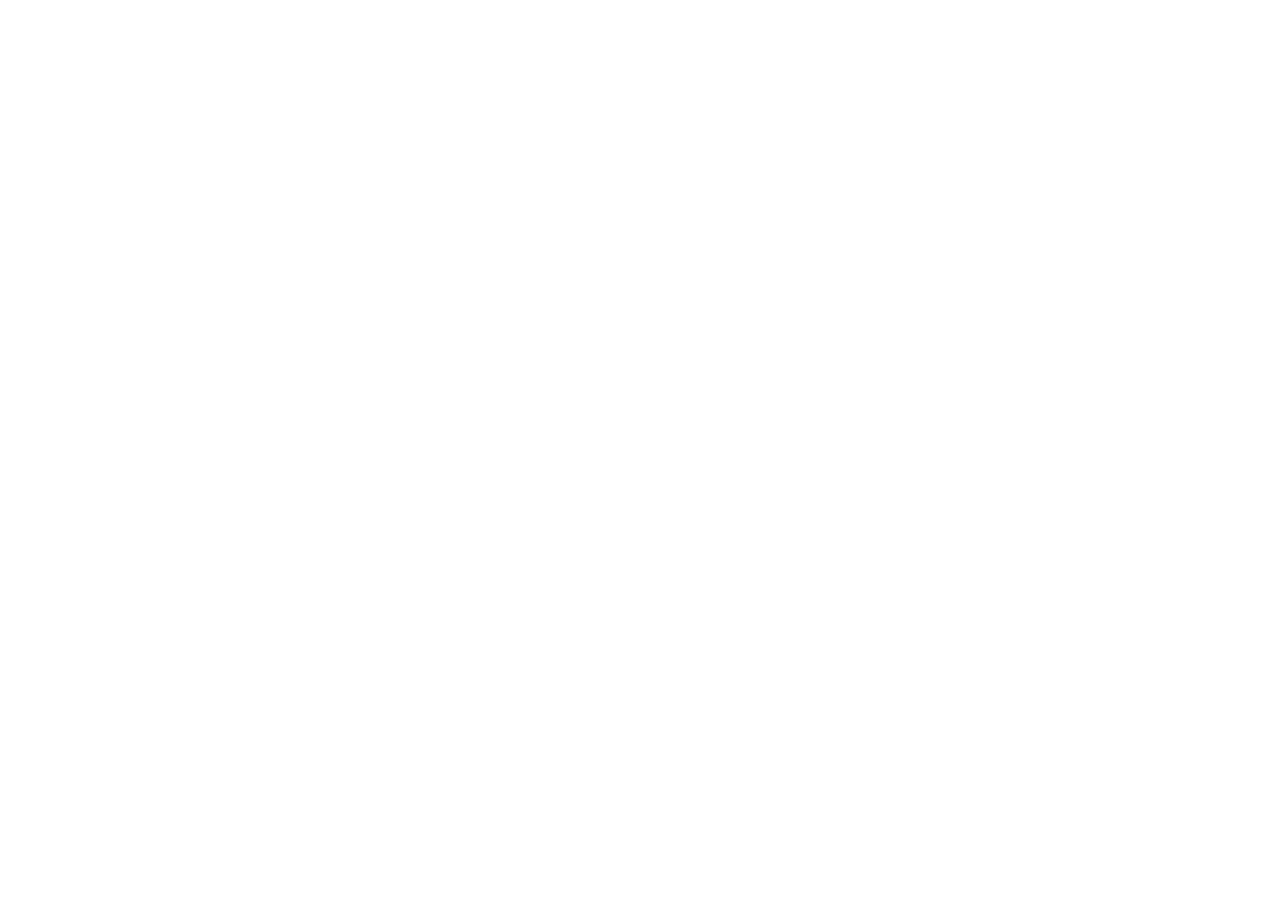
==== contact.html @ c481b27e "Added basic contact form." ====
<!DOCTYPE html>
<html lang="en">
  <head>
    <meta charset="utf-8">
    <meta http-equiv="X-UA-Compatible" content="IE=edge">
    <meta name="viewport" content="width=device-width, initial-scale=1">
    <title>FIXX Conference</title>
    <link href="css/bootstrap.min.css" rel="stylesheet">
    <!--[if lt IE 9]>
      <script src="https://oss.maxcdn.com/html5shiv/3.7.2/html5shiv.min.js"></script>
      <script src="https://oss.maxcdn.com/respond/1.4.2/respond.min.js"></script>
    <![endif]-->
  </head>
  <body>

    <!--
      View form:
      https://docs.google.com/forms/d/1k3V9p6E6ggaoVz-nZGejZFVkVdE51RnJskNzirJ1hJk/viewform?usp=send_form
    -->
    <iframe src="https://docs.google.com/forms/d/1k3V9p6E6ggaoVz-nZGejZFVkVdE51RnJskNzirJ1hJk/viewform?embedded=true" width="760" height="500" frameborder="0" marginheight="0" marginwidth="0">Loading...</iframe>

    <script src="https://ajax.googleapis.com/ajax/libs/jquery/1.11.3/jquery.min.js"></script>
    <script src="js/bootstrap.min.js"></script>
  </body>
</html>
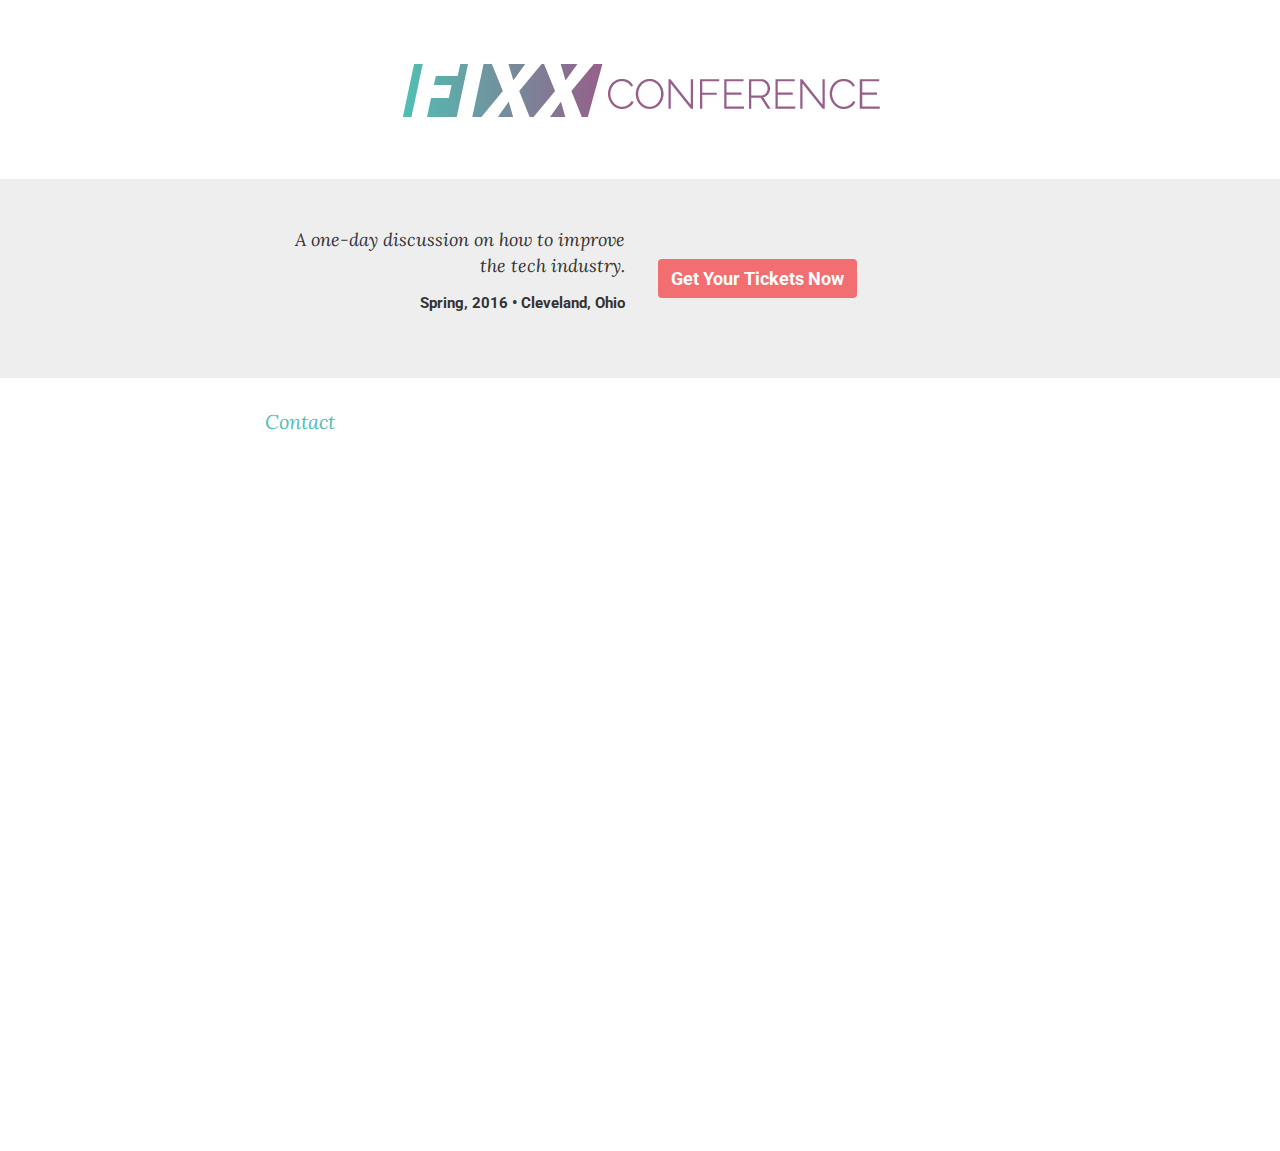
==== commit 5c7e3a5a: "Styling on the contact page." ====
--- a/contact.html
+++ b/contact.html
@@ -4,20 +4,59 @@
     <meta charset="utf-8">
     <meta http-equiv="X-UA-Compatible" content="IE=edge">
     <meta name="viewport" content="width=device-width, initial-scale=1">
-    <title>FIXX Conference</title>
+    <title>FIXX Conference - Contact</title>
     <link href="css/bootstrap.min.css" rel="stylesheet">
+    <link href="css/bootstrap-theme.min.css" rel="stylesheet">
+    <link href="css/style.css" rel="stylesheet">
+    <link href='https://fonts.googleapis.com/css?family=Lora:400,400italic|Roboto:400,700' rel='stylesheet' type='text/css'>
     <!--[if lt IE 9]>
       <script src="https://oss.maxcdn.com/html5shiv/3.7.2/html5shiv.min.js"></script>
       <script src="https://oss.maxcdn.com/respond/1.4.2/respond.min.js"></script>
-    <![endif]-->
+      <![endif]-->
   </head>
   <body>
+    <div class="container">
+      <div class="row">
+        <div class="col-md-8 col-md-offset-2">
+          <img src="images/FIXXLogo.png" alt="FIXX Conference logo" class="center-block img-responsive logo">
+        </div>
+      </div>
+    </div>
 
-    <!--
-      View form:
-      https://docs.google.com/forms/d/1k3V9p6E6ggaoVz-nZGejZFVkVdE51RnJskNzirJ1hJk/viewform?usp=send_form
-    -->
-    <iframe src="https://docs.google.com/forms/d/1k3V9p6E6ggaoVz-nZGejZFVkVdE51RnJskNzirJ1hJk/viewform?embedded=true" width="760" height="500" frameborder="0" marginheight="0" marginwidth="0">Loading...</iframe>
+    <div class="jumbotron">
+      <div class="container">
+        <div class="row">
+          <div class="col-md-4 col-md-offset-2 vcenter">
+            <p class="header-text">A one-day discussion on how to improve the tech industry.</p>
+            <p class="header-subtext">Spring, 2016 &#8226; Cleveland, Ohio</p>
+          </div>
+          <div class="col-md-4 vcenter">
+            <button type="button" class="btn btn-fixx">Get Your Tickets Now</button>
+          </div>
+        </div>
+      </div>
+    </div>
+
+    <div class="container">
+      <div class="row">
+        <div class="col-md-4 col-md-offset-2">
+          <p class="section-header">Contact</p>
+
+          <!--
+            View form:
+            https://docs.google.com/forms/d/1k3V9p6E6ggaoVz-nZGejZFVkVdE51RnJskNzirJ1hJk/viewform?usp=send_form
+          -->
+          <iframe
+             src="https://docs.google.com/forms/d/1k3V9p6E6ggaoVz-nZGejZFVkVdE51RnJskNzirJ1hJk/viewform?embedded=true"
+             width="760"
+             height="700"
+             frameborder="0"
+             marginheight="0"
+             marginwidth="0">Loading...</iframe>
+        </div>
+      </div>
+
+    </div>
 
     <script src="https://ajax.googleapis.com/ajax/libs/jquery/1.11.3/jquery.min.js"></script>
     <script src="js/bootstrap.min.js"></script>
--- a/css/style.css
+++ b/css/style.css
@@ -0,0 +1,46 @@
+body {
+	font-family: Roboto, Helvetica, Arial, sans-serif;
+}
+
+.logo {
+	margin-top: 50px;
+	margin-bottom: 50px;
+}
+
+.vcenter {
+    display: inline-block;
+    vertical-align: middle;
+    float: none;
+}
+
+.jumbotron p {
+	text-align: right;
+}
+
+.jumbotron p.header-text {
+	font-family: Lora;
+	font-style: italic;
+	font-size: 18px;
+}
+
+.jumbotron p.header-subtext {
+	font-family: Roboto, Helvetica, Arial, sans-serif;
+	font-weight: 700;
+	font-size: 15px;
+	margin-top: 0;
+}
+
+.btn-fixx {
+	background-color: #f36e71;
+	color: #fff;
+	font-family: Roboto;
+	font-weight: 700;
+	font-size: 18px;
+}
+
+.section-header {
+	font-family: Lora;
+	font-style: italic;
+	font-size: 20px;
+	color: #53beb4;
+}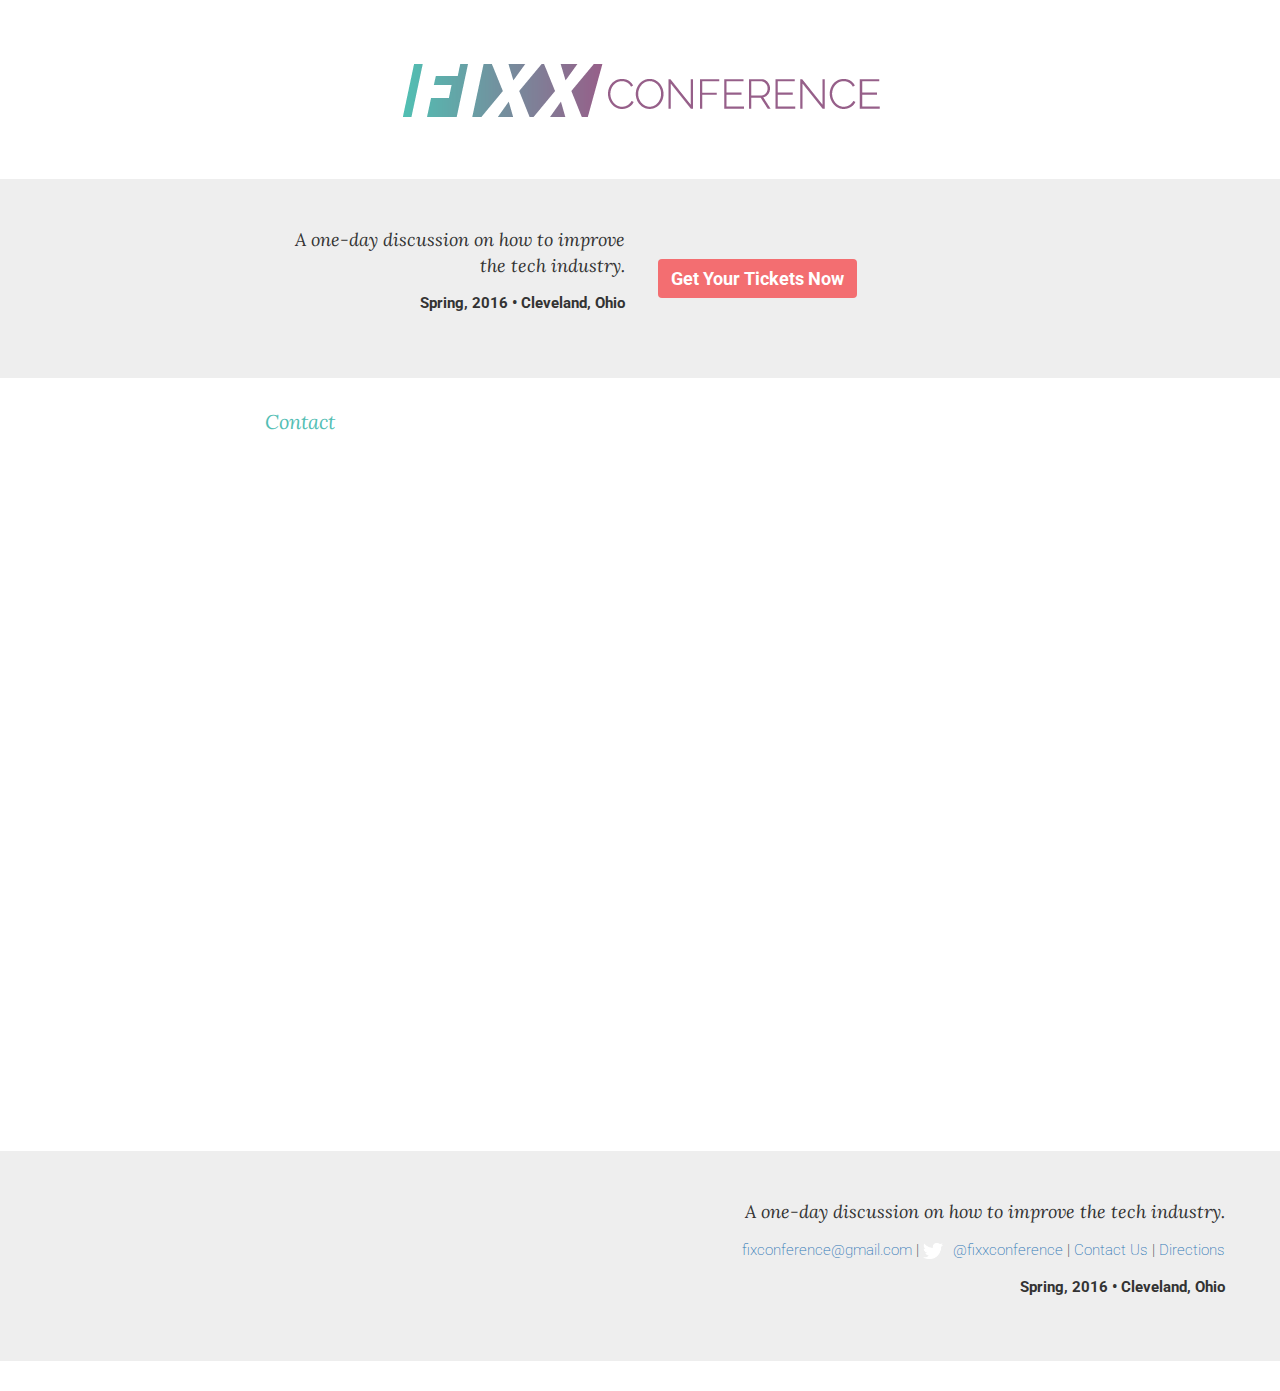
==== commit 55cdad9e: "Began working on page footer." ====
--- a/contact.html
+++ b/contact.html
@@ -55,7 +55,25 @@
              marginwidth="0">Loading...</iframe>
         </div>
       </div>
+    </div>
 
+    <div class="jumbotron">
+      <div class="container">
+        <div class="row">
+          <p class="header-text">A one-day discussion on how to improve the tech industry.</p>
+          <p class="header-normal">
+          <a href="mailto:fixconference@gmail.com">fixconference@gmail.com</a>
+          |
+          <img alt="Twitter logo white" class="twitter-logo-small" src="/images/twitter-logo-white.png">
+          <a href="https://twitter.com/fixxconference">@fixxconference</a>
+          |
+          <a href="/contact.html">Contact Us</a>
+          |
+          <a href="/map.html">Directions</a>
+          </p>
+          <p class="header-subtext">Spring, 2016 &#8226; Cleveland, Ohio</p>
+        </div>
+      </div>
     </div>
 
     <script src="https://ajax.googleapis.com/ajax/libs/jquery/1.11.3/jquery.min.js"></script>
--- a/css/style.css
+++ b/css/style.css
@@ -30,6 +30,12 @@
 	margin-top: 0;
 }
 
+.jumbotron p.header-normal {
+	font-family: Roboto, Helvetica, Arial, sans-serif;
+	font-size: 15px;
+	margin-top: 0;
+}
+
 .btn-fixx {
 	background-color: #f36e71;
 	color: #fff;
@@ -43,4 +49,9 @@
 	font-style: italic;
 	font-size: 20px;
 	color: #53beb4;
-}+}
+
+.twitter-logo-small {
+  width: 20px;
+  margin-right: 6px;
+}
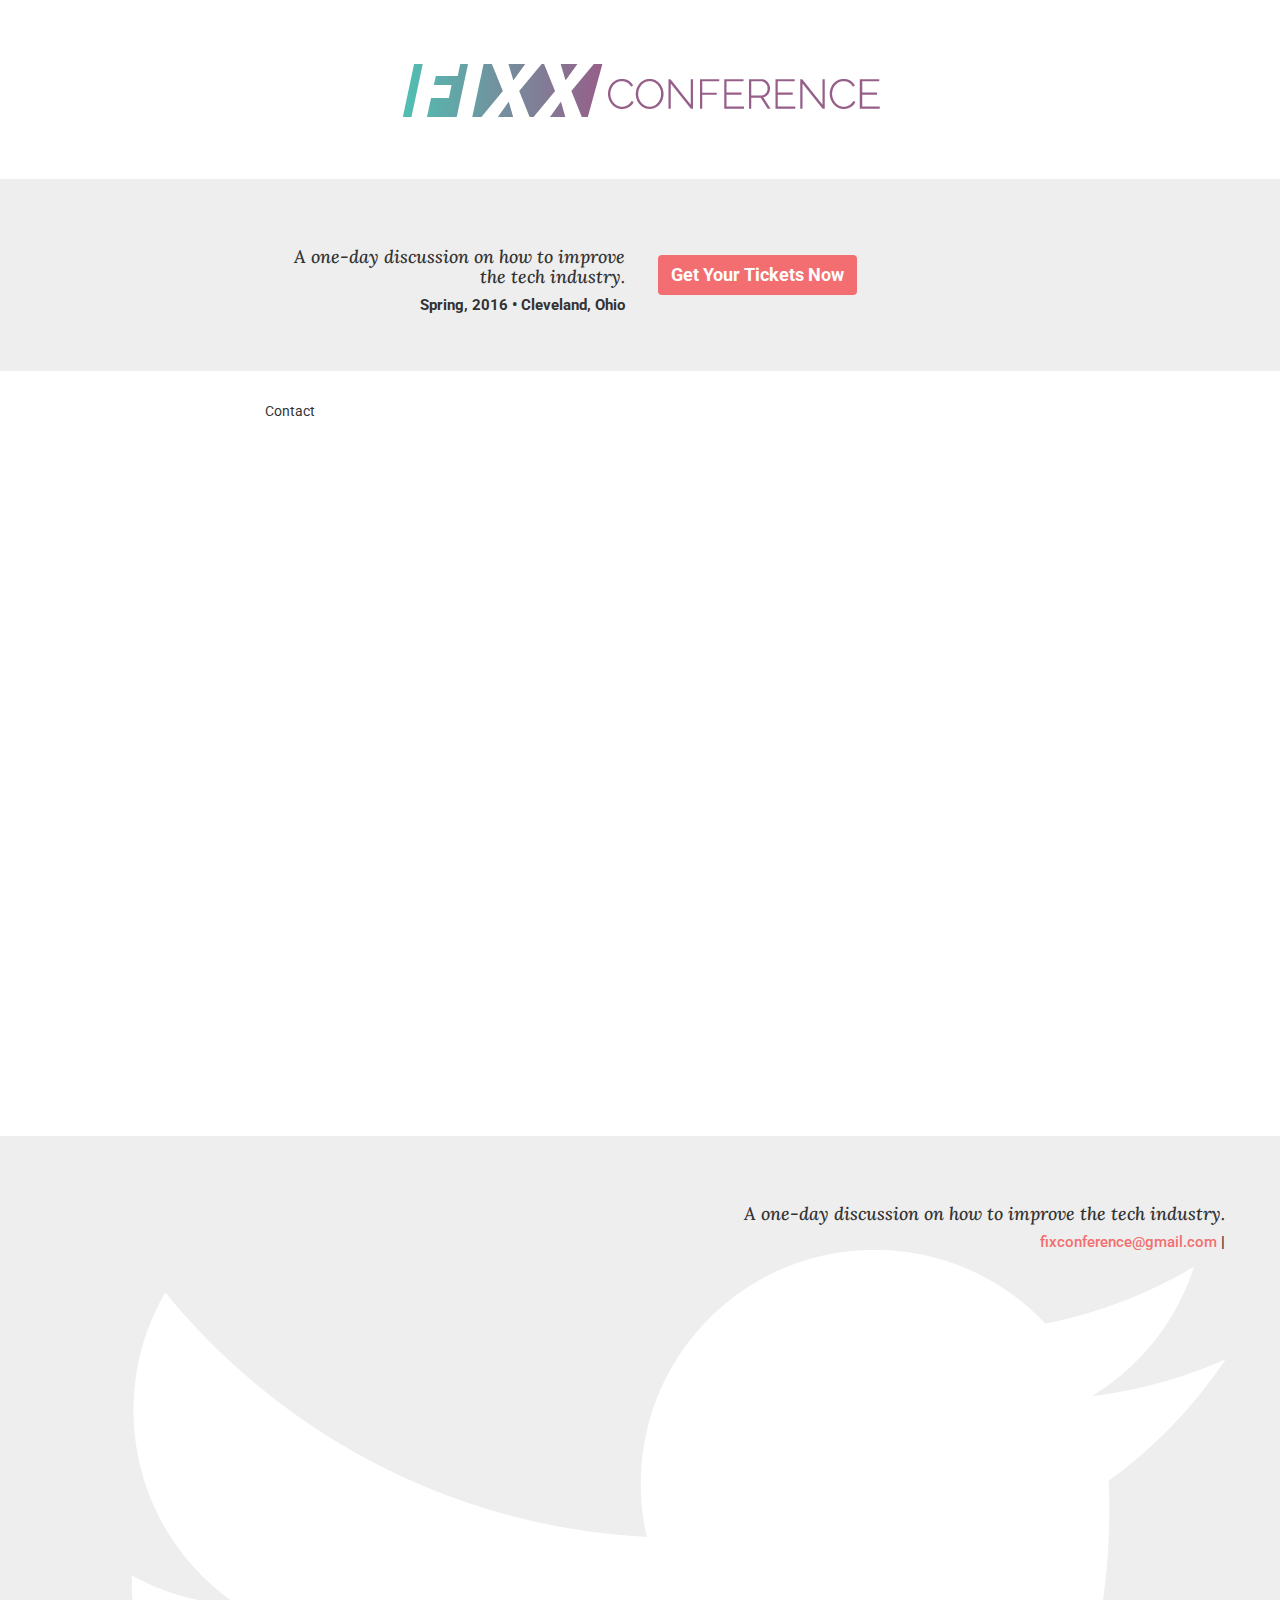
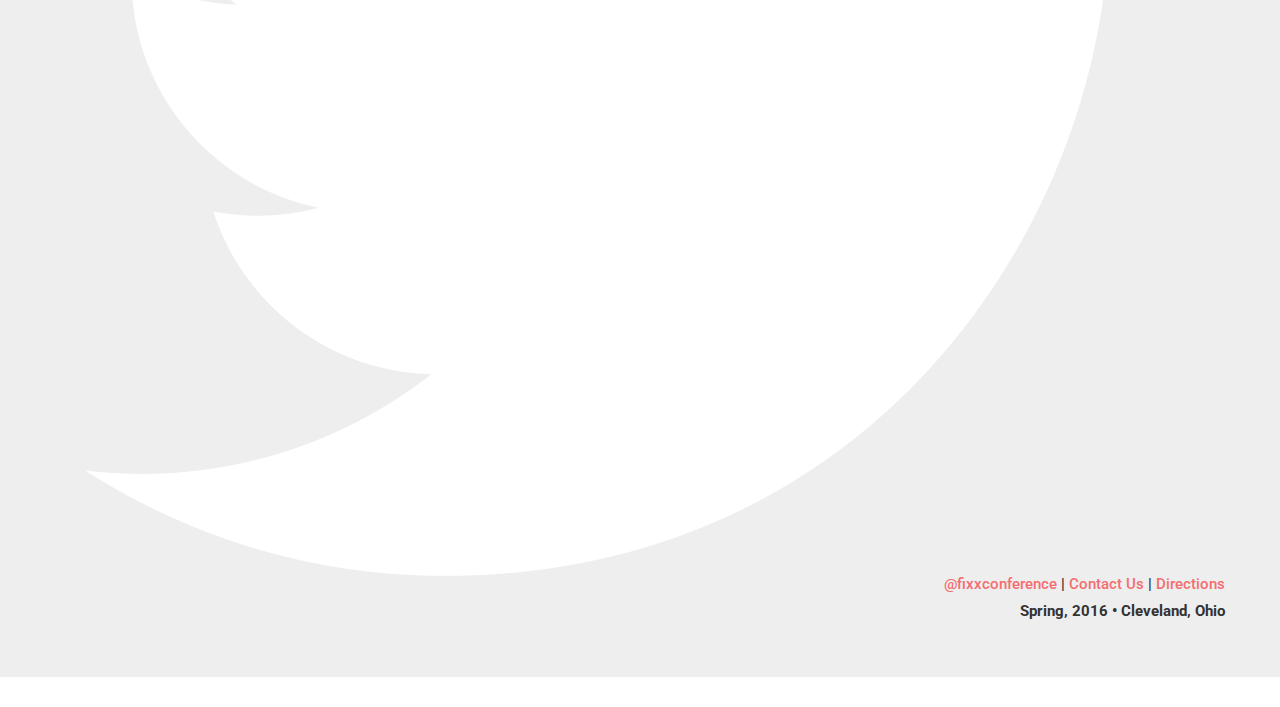
==== commit 99ee6f83: "Fixed bad merge." ====
--- a/contact.html
+++ b/contact.html
@@ -27,8 +27,8 @@
       <div class="container">
         <div class="row">
           <div class="col-md-4 col-md-offset-2 vcenter">
-            <p class="header-text">A one-day discussion on how to improve the tech industry.</p>
-            <p class="header-subtext">Spring, 2016 &#8226; Cleveland, Ohio</p>
+            <h1>A one-day discussion on how to improve the tech industry.</h1>
+            <h2>Spring, 2016 &#8226; Cleveland, Ohio</h2>
           </div>
           <div class="col-md-4 vcenter">
             <button type="button" class="btn btn-fixx">Get Your Tickets Now</button>
@@ -60,18 +60,18 @@
     <div class="jumbotron">
       <div class="container">
         <div class="row">
-          <p class="header-text">A one-day discussion on how to improve the tech industry.</p>
-          <p class="header-normal">
-          <a href="mailto:fixconference@gmail.com">fixconference@gmail.com</a>
-          |
-          <img alt="Twitter logo white" class="twitter-logo-small" src="/images/twitter-logo-white.png">
-          <a href="https://twitter.com/fixxconference">@fixxconference</a>
-          |
-          <a href="/contact.html">Contact Us</a>
-          |
-          <a href="/map.html">Directions</a>
-          </p>
-          <p class="header-subtext">Spring, 2016 &#8226; Cleveland, Ohio</p>
+          <h1>A one-day discussion on how to improve the tech industry.</h1>
+          <h5>
+            <a href="mailto:fixconference@gmail.com">fixconference@gmail.com</a>
+            |
+            <img alt="Twitter logo white" class="twitter-logo-small" src="/images/twitter-logo-white.png">
+            <a href="https://twitter.com/fixxconference">@fixxconference</a>
+            |
+            <a href="/contact.html">Contact Us</a>
+            |
+            <a href="/map.html">Directions</a>
+          </h5>
+          <h2>Spring, 2016 &#8226; Cleveland, Ohio</h2>
         </div>
       </div>
     </div>
--- a/css/style.css
+++ b/css/style.css
@@ -1,6 +1,52 @@
 body {
 	font-family: Roboto, Helvetica, Arial, sans-serif;
 }
+
+h1, .jumbotron h1 {
+	font-family: Lora;
+	font-style: italic;
+	font-size: 18px;
+	text-align: right;
+}
+
+h2 {
+	font-family: Roboto, Helvetica, Arial, sans-serif;
+	font-weight: 700;
+	font-size: 15px;
+	margin-top: 0;
+	text-align: right;
+}
+
+h3 {
+	font-family: Lora;
+	font-style: italic;
+	font-size: 20px;
+	color: #53beb4;
+	margin: 0 0 15px 0;
+	line-height: 1.4em;
+}
+
+h4 {
+	color: #474747;
+	font-family: Lora;
+	font-style: italic;
+	font-size: 16px;
+	margin: 0 0 10px 0;
+	line-height: 1.4em;
+}
+
+h5 {
+	font-family: Roboto, Helvetica, Arial, sans-serif;
+	font-size: 15px;
+	margin-top: 0;
+	text-align: right;
+}
+
+a:link { text-decoration: none; color: #f36e71; }
+a:hover { text-decoration: none; color: #cd5e61; }
+a:visited { text-decoration: none; color: #f36e71; }
+a:active { text-decoration: none; color: #f36e71; }
+
 
 .logo {
 	margin-top: 50px;
@@ -13,29 +59,6 @@
     float: none;
 }
 
-.jumbotron p {
-	text-align: right;
-}
-
-.jumbotron p.header-text {
-	font-family: Lora;
-	font-style: italic;
-	font-size: 18px;
-}
-
-.jumbotron p.header-subtext {
-	font-family: Roboto, Helvetica, Arial, sans-serif;
-	font-weight: 700;
-	font-size: 15px;
-	margin-top: 0;
-}
-
-.jumbotron p.header-normal {
-	font-family: Roboto, Helvetica, Arial, sans-serif;
-	font-size: 15px;
-	margin-top: 0;
-}
-
 .btn-fixx {
 	background-color: #f36e71;
 	color: #fff;
@@ -44,14 +67,8 @@
 	font-size: 18px;
 }
 
-.section-header {
-	font-family: Lora;
-	font-style: italic;
-	font-size: 20px;
-	color: #53beb4;
+.mailing-list-container {
+	background: #e6e6e6;
+	margin: 15px 0 15px 0;
+	padding: 20px;
 }
-
-.twitter-logo-small {
-  width: 20px;
-  margin-right: 6px;
-}
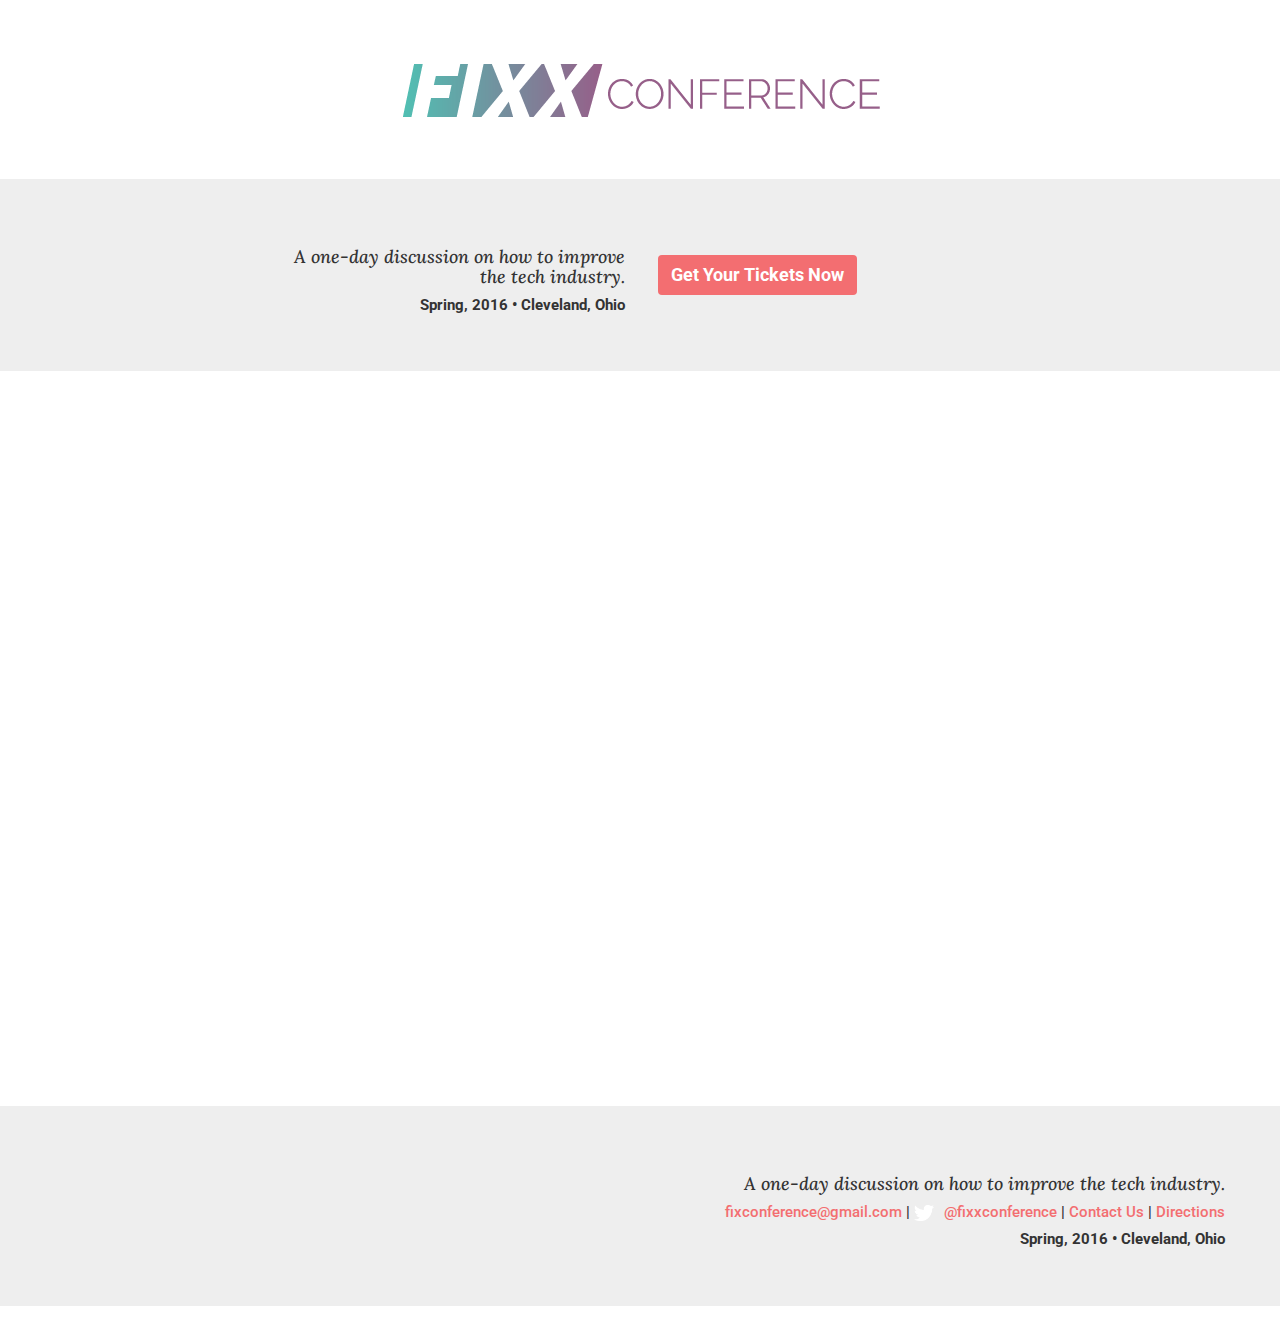
==== commit 3d5fe077: "Updated map and contact page." ====
--- a/contact.html
+++ b/contact.html
@@ -40,7 +40,6 @@
     <div class="container">
       <div class="row">
         <div class="col-md-4 col-md-offset-2">
-          <p class="section-header">Contact</p>
 
           <!--
             View form:
--- a/css/style.css
+++ b/css/style.css
@@ -72,3 +72,8 @@
 	margin: 15px 0 15px 0;
 	padding: 20px;
 }
+
+.twitter-logo-small {
+  width: 20px;
+  margin-right: 6px;
+}
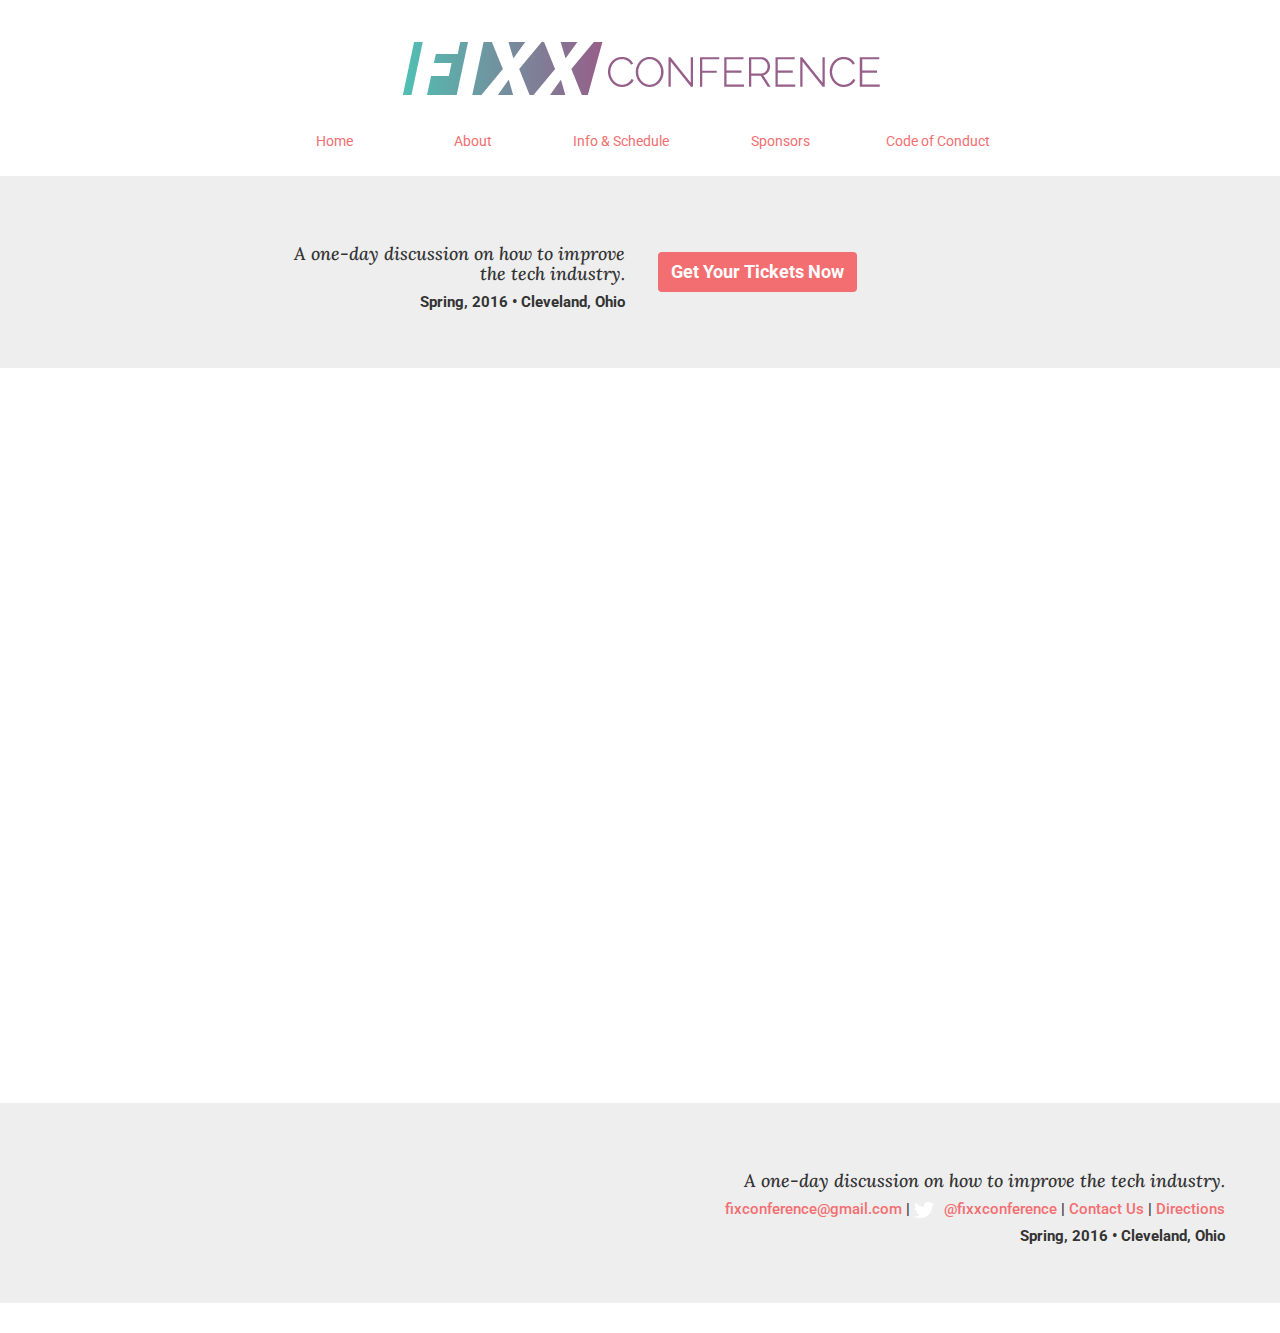
==== commit 426e82ba: "Updated header and footer." ====
--- a/contact.html
+++ b/contact.html
@@ -21,6 +21,19 @@
           <img src="images/FIXXLogo.png" alt="FIXX Conference logo" class="center-block img-responsive logo">
         </div>
       </div>
+
+      <div class="row">
+        <div class="col-md-8 col-md-offset-2">
+          <ul class="nav nav-justified">
+            <li><a href="#home">Home</a></li>
+            <li><a href="#about">About</a></li>
+            <li><a href="#info">Info &amp; Schedule</a></li>
+            <li><a href="#sponsors">Sponsors</a></li>
+            <li><a href="#code">Code of Conduct</a></li>
+          </ul>
+        </div>
+      </div>
+
     </div>
 
     <div class="jumbotron">
--- a/css/style.css
+++ b/css/style.css
@@ -47,10 +47,17 @@
 a:visited { text-decoration: none; color: #f36e71; }
 a:active { text-decoration: none; color: #f36e71; }
 
+.nav {
+	margin: 0 0 15px 0;
+}
+
+.nav-justified > li > a, 
+.nav-justified > li > a:hover, 
+.nav-justified > li > a:focus { background: transparent;}
 
 .logo {
-	margin-top: 50px;
-	margin-bottom: 50px;
+	margin-top: 2em;
+	margin-bottom: 1em;
 }
 
 .vcenter {
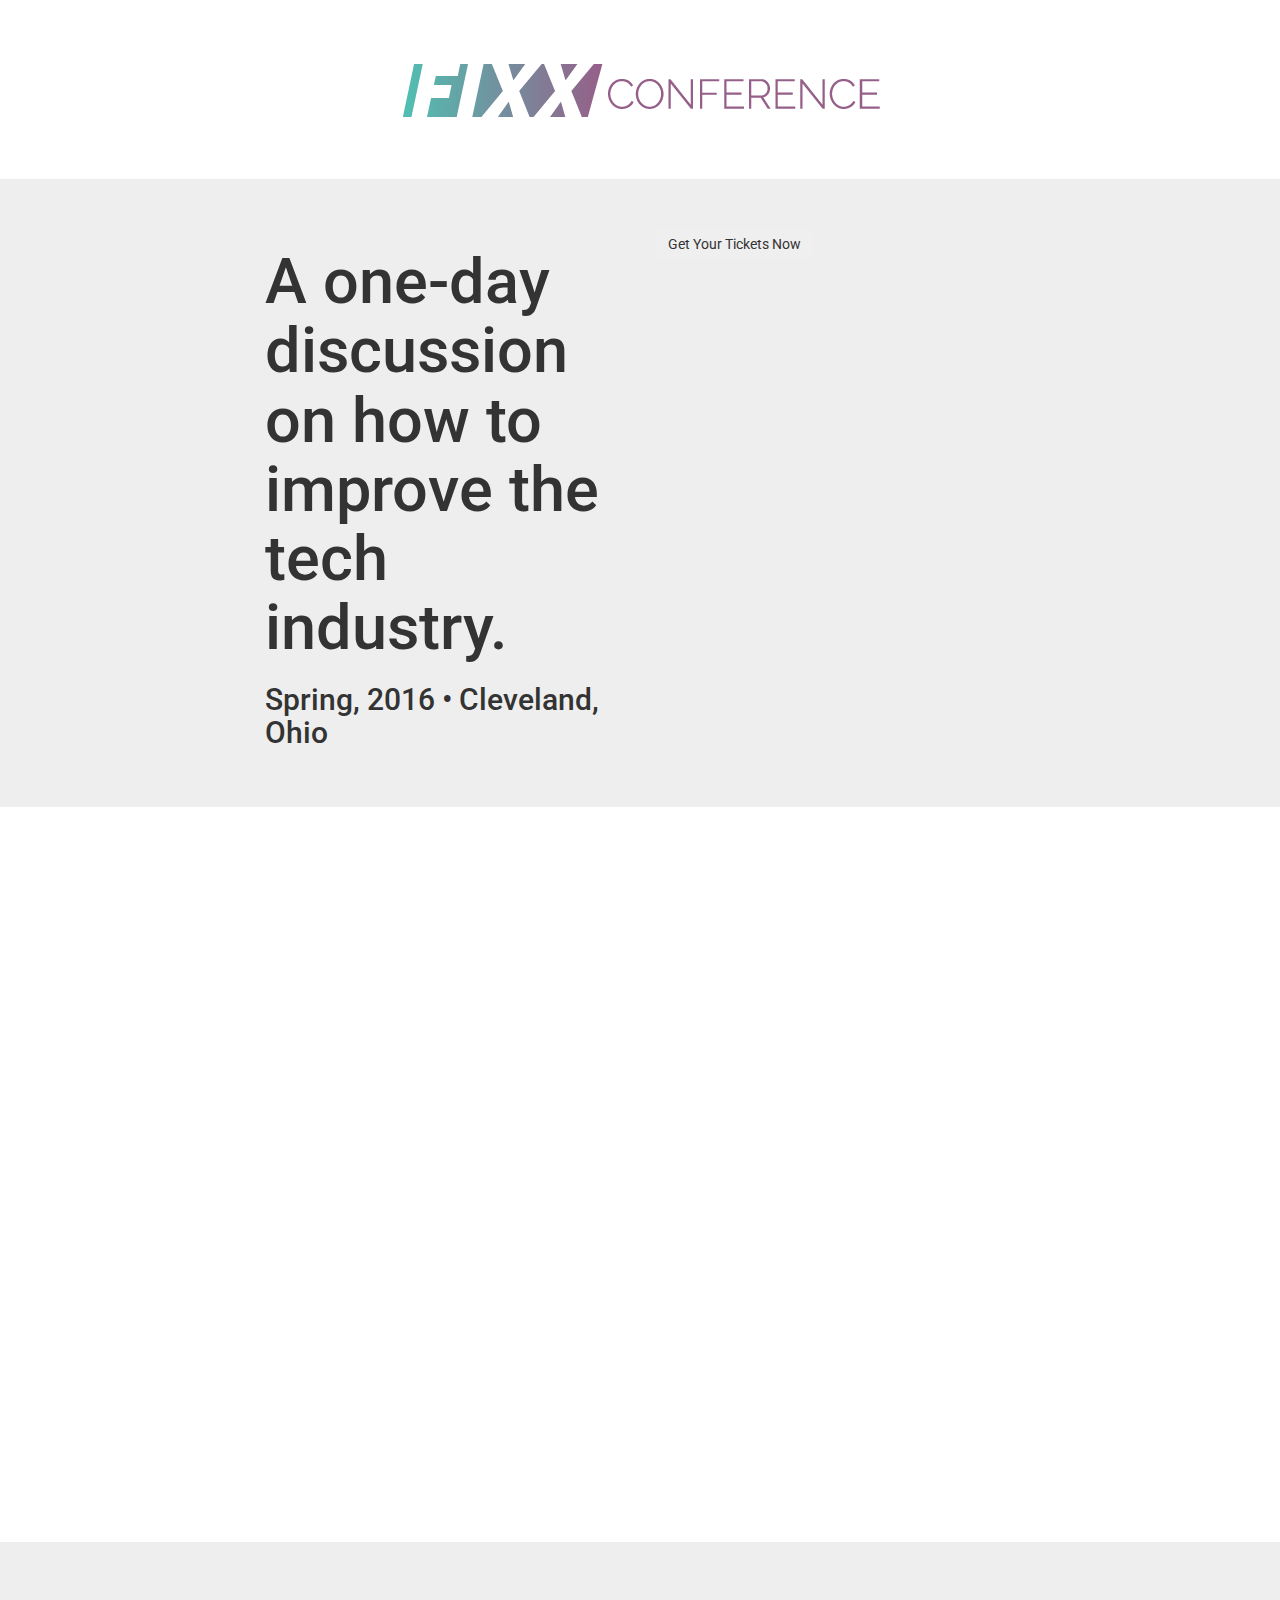
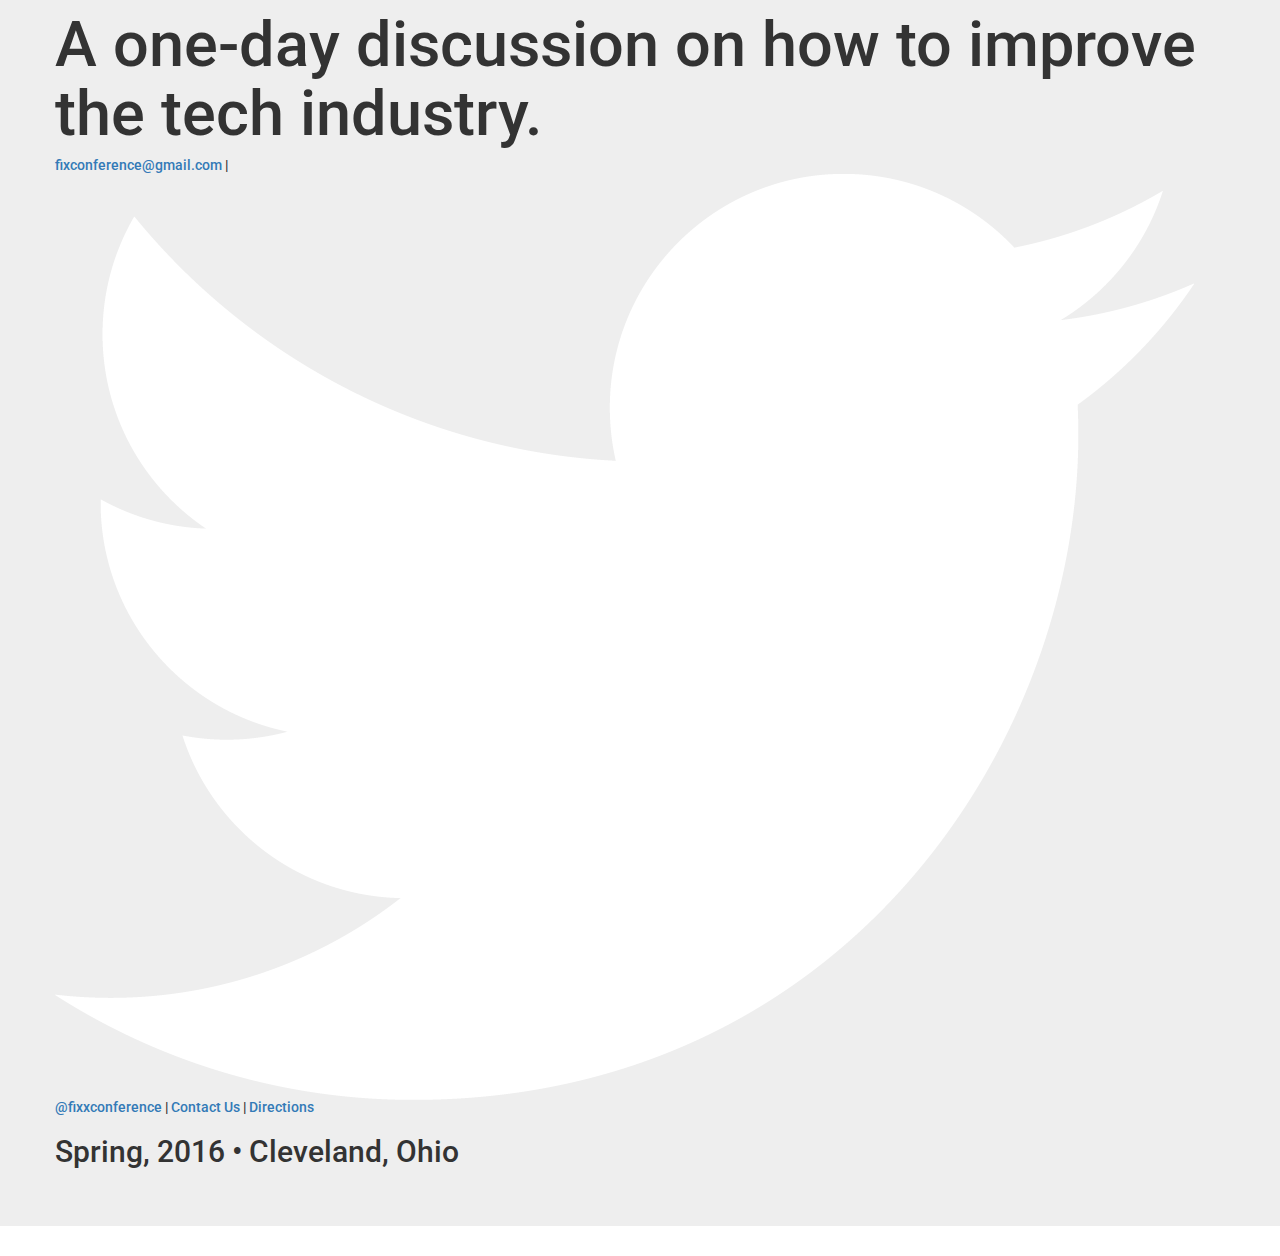
==== commit e936d962: "add speakers" ====
--- a/contact.html
+++ b/contact.html
@@ -21,19 +21,6 @@
           <img src="images/FIXXLogo.png" alt="FIXX Conference logo" class="center-block img-responsive logo">
         </div>
       </div>
-
-      <div class="row">
-        <div class="col-md-8 col-md-offset-2">
-          <ul class="nav nav-justified">
-            <li><a href="#home">Home</a></li>
-            <li><a href="#about">About</a></li>
-            <li><a href="#info">Info &amp; Schedule</a></li>
-            <li><a href="#sponsors">Sponsors</a></li>
-            <li><a href="#code">Code of Conduct</a></li>
-          </ul>
-        </div>
-      </div>
-
     </div>
 
     <div class="jumbotron">
--- a/css/style.css
+++ b/css/style.css
@@ -1,6 +1,27 @@
 body {
 	font-family: Roboto, Helvetica, Arial, sans-serif;
 }
+
+h4 {
+	color: #474747;
+	font-family: Lora;
+	font-style: italic;
+	font-size: 16px;
+	margin: 0 0 10px 0;
+	line-height: 1.4em;
+}
+
+h4.speaker_name {
+	color: #f36e71;
+}
+
+img.speaker_image {
+	width: 100%;
+}
+
+.logo {
+	margin-top: 50px;
+	margin-bottom: 50px;
 
 h1, .jumbotron h1 {
 	font-family: Lora;
@@ -26,14 +47,6 @@
 	line-height: 1.4em;
 }
 
-h4 {
-	color: #474747;
-	font-family: Lora;
-	font-style: italic;
-	font-size: 16px;
-	margin: 0 0 10px 0;
-	line-height: 1.4em;
-}
 
 h5 {
 	font-family: Roboto, Helvetica, Arial, sans-serif;
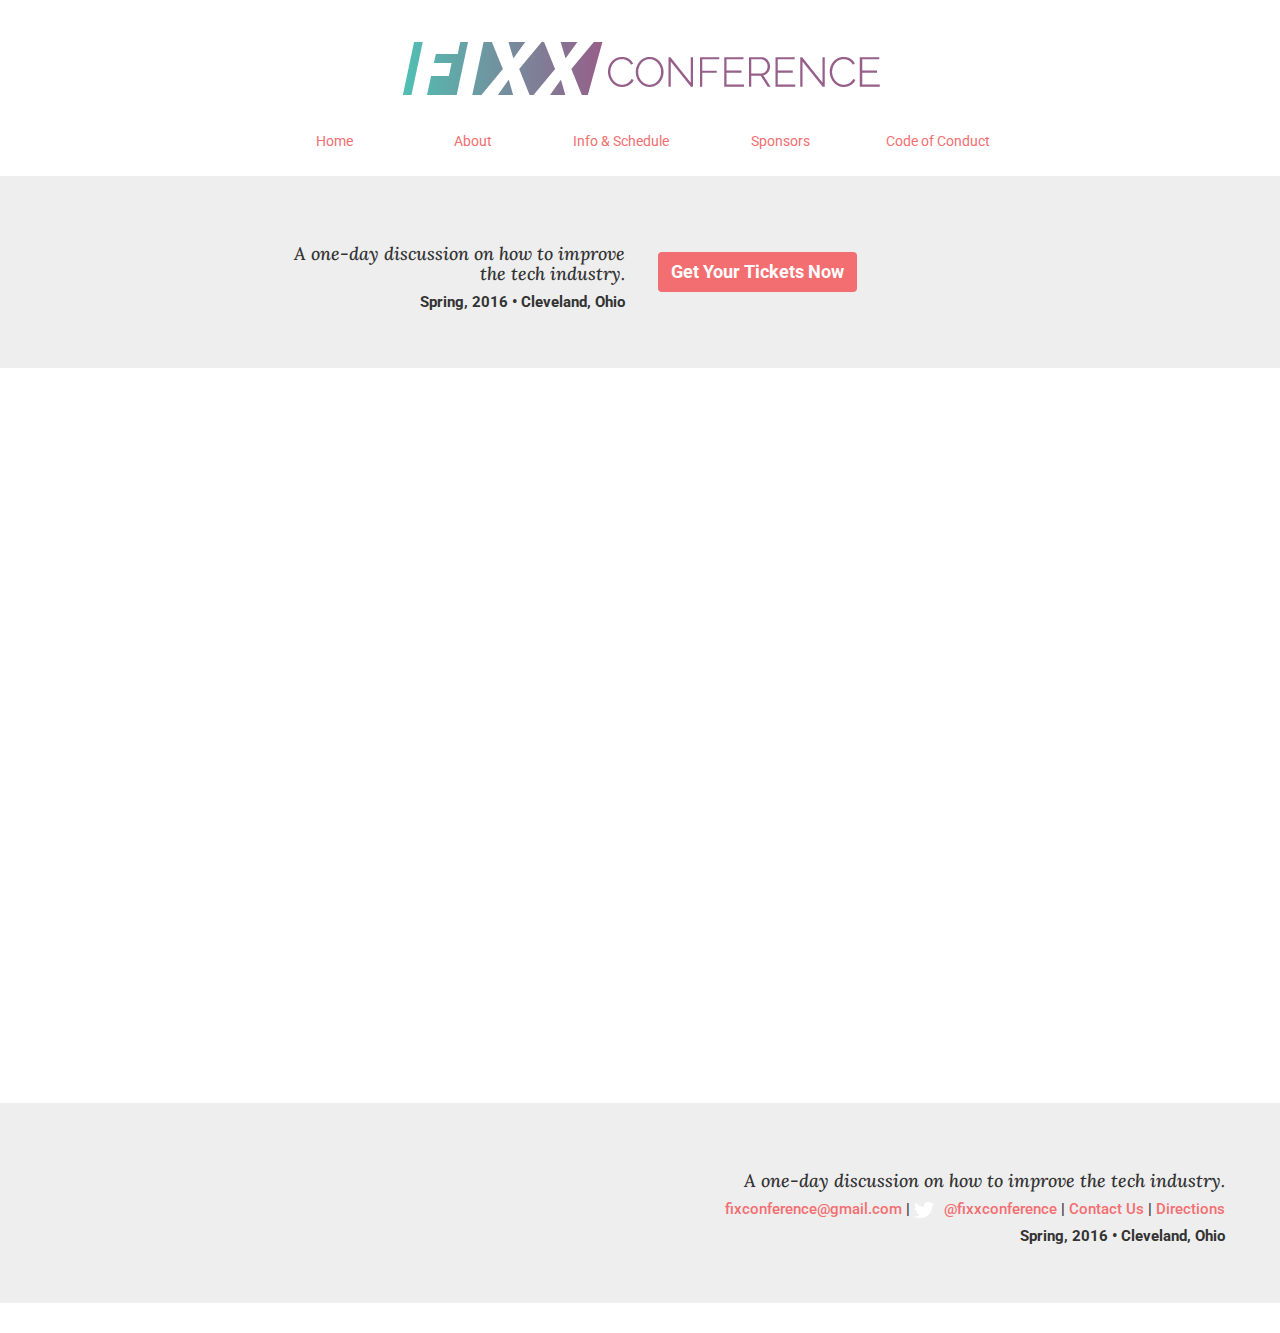
==== commit 6eb00068: "Merge 426e82ba1a6a830b06c34352f12ca1ef7f31a803 into 36ab35c61e0c648679395c7bc452c8ddd8d8c678" ====
--- a/contact.html
+++ b/contact.html
@@ -21,6 +21,19 @@
           <img src="images/FIXXLogo.png" alt="FIXX Conference logo" class="center-block img-responsive logo">
         </div>
       </div>
+
+      <div class="row">
+        <div class="col-md-8 col-md-offset-2">
+          <ul class="nav nav-justified">
+            <li><a href="#home">Home</a></li>
+            <li><a href="#about">About</a></li>
+            <li><a href="#info">Info &amp; Schedule</a></li>
+            <li><a href="#sponsors">Sponsors</a></li>
+            <li><a href="#code">Code of Conduct</a></li>
+          </ul>
+        </div>
+      </div>
+
     </div>
 
     <div class="jumbotron">
--- a/css/style.css
+++ b/css/style.css
@@ -22,6 +22,7 @@
 .logo {
 	margin-top: 50px;
 	margin-bottom: 50px;
+}
 
 h1, .jumbotron h1 {
 	font-family: Lora;
@@ -93,6 +94,24 @@
 	padding: 20px;
 }
 
+.directions, .sponsors, .contact-footer, .schedule {
+	margin-top: 30px;
+}
+
+.google-maps {
+        position: relative;
+        /*padding-bottom: 20%; // This is the aspect ratio */
+        height: 250px;
+        overflow: hidden;
+    }
+    .google-maps iframe {
+        position: absolute;
+        top: 0;
+        left: 10px;
+        width: 100% !important;
+        height: 200px !important;
+    }
+
 .twitter-logo-small {
   width: 20px;
   margin-right: 6px;
